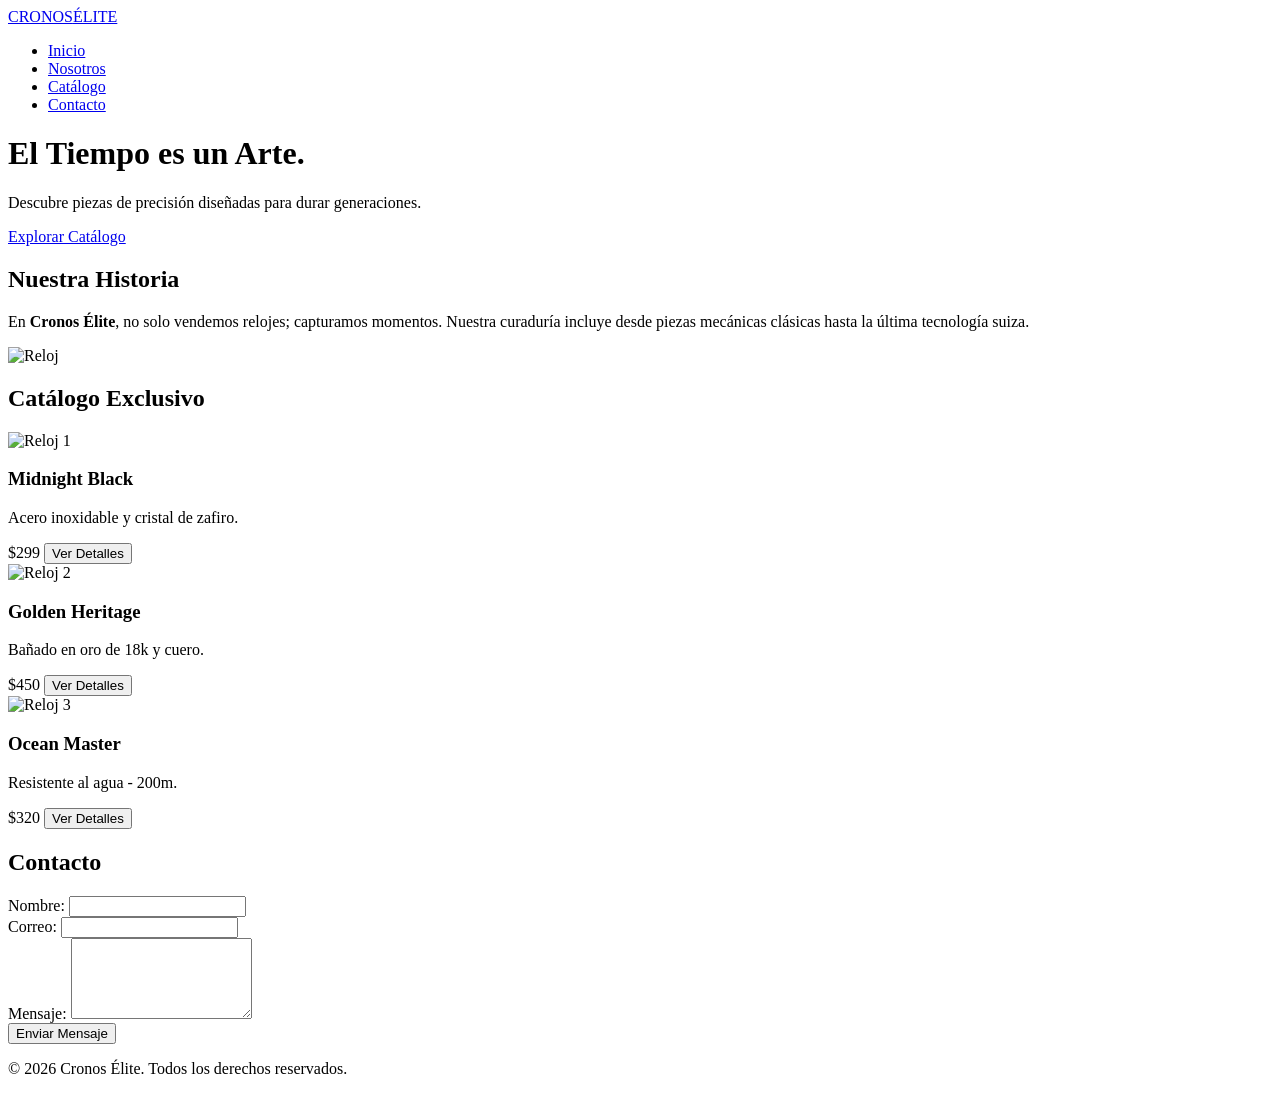
==== index.html @ 1d7d524d "Create index.html" ====
<!DOCTYPE html>
<html lang="es">
<head>
    <meta charset="UTF-8">
    <meta name="viewport" content="width=device-width, initial-scale=1.0">
    <title>Aureum Time | Relojería de Lujo</title>
    <link rel="stylesheet" href="styles.css">
    <link href="https://fonts.googleapis.com/css2?family=Playfair+Display:wght@700&family=Poppins:wght@300;400;600&display=swap" rel="stylesheet">
</head>
<body>

    <nav class="navbar">
        <div class="container nav-flex">
            <a href="#" class="logo">CRONOS<span>ÉLITE</span></a>
            <ul class="nav-links">
                <li><a href="#inicio">Inicio</a></li>
                <li><a href="#nosotros">Nosotros</a></li>
                <li><a href="#catalogo">Catálogo</a></li>
                <li><a href="#contacto" class="btn-nav">Contacto</a></li>
            </ul>
        </div>
    </nav>

    <header id="inicio" class="hero">
        <div class="hero-content fade-down">
            <h1>El Tiempo es un Arte.</h1>
            <p>Descubre piezas de precisión diseñadas para durar generaciones.</p>
            <a href="#catalogo" class="btn-main">Explorar Catálogo</a>
        </div>
    </header>

    <section id="nosotros" class="section">
        <div class="container grid-2">
            <div class="reveal-left">
                <h2>Nuestra Historia</h2>
                <p>En <strong>Cronos Élite</strong>, no solo vendemos relojes; capturamos momentos. Nuestra curaduría incluye desde piezas mecánicas clásicas hasta la última tecnología suiza.</p>
            </div>
            <div class="image-box reveal-right">
                <img src="https://images.unsplash.com/photo-1523275335684-37898b6baf30?auto=format&fit=crop&q=80&w=800" alt="Reloj" class="rounded-shadow">
            </div>
        </div>
    </section>

    <section id="catalogo" class="section dark-bg">
        <div class="container">
            <h2 class="center-text">Catálogo Exclusivo</h2>
            <div class="catalog-grid">
                <div class="card card-1">
                    <div class="card-img">
                        <img src="https://images.unsplash.com/photo-1547996160-81dfa63595dd?auto=format&fit=crop&q=80&w=500" alt="Reloj 1">
                    </div>
                    <div class="card-info">
                        <h3>Midnight Black</h3>
                        <p>Acero inoxidable y cristal de zafiro.</p>
                        <span class="price">$299</span>
                        <button class="btn-buy">Ver Detalles</button>
                    </div>
                </div>
                <div class="card card-2">
                    <div class="card-img">
                        <img src="https://images.unsplash.com/photo-1522337360744-222384c7a9b4?auto=format&fit=crop&q=80&w=500" alt="Reloj 2">
                    </div>
                    <div class="card-info">
                        <h3>Golden Heritage</h3>
                        <p>Bañado en oro de 18k y cuero.</p>
                        <span class="price">$450</span>
                        <button class="btn-buy">Ver Detalles</button>
                    </div>
                </div>
                <div class="card card-3">
                    <div class="card-img">
                        <img src="https://images.unsplash.com/photo-1508685096489-7aac291ba597?auto=format&fit=crop&q=80&w=500" alt="Reloj 3">
                    </div>
                    <div class="card-info">
                        <h3>Ocean Master</h3>
                        <p>Resistente al agua - 200m.</p>
                        <span class="price">$320</span>
                        <button class="btn-buy">Ver Detalles</button>
                    </div>
                </div>
            </div>
        </div>
    </section>

    <section id="contacto" class="section">
        <div class="container contact-flex">
            <div class="form-container">
                <h2>Contacto</h2>
                <form action="#" method="POST">
                    <div class="form-group">
                        <label for="name">Nombre:</label>
                        <input type="text" id="name" name="name" required>
                    </div>
                    <div class="form-group">
                        <label for="email">Correo:</label>
                        <input type="email" id="email" name="email" required>
                    </div>
                    <div class="form-group">
                        <label for="message">Mensaje:</label>
                        <textarea id="message" name="message" rows="5"></textarea>
                    </div>
                    <button type="submit" class="btn-main">Enviar Mensaje</button>
                </form>
            </div>
        </div>
    </section>

    <footer class="footer">
        <p>&copy; 2026 Cronos Élite. Todos los derechos reservados.</p>
    </footer>

</body>
</html>
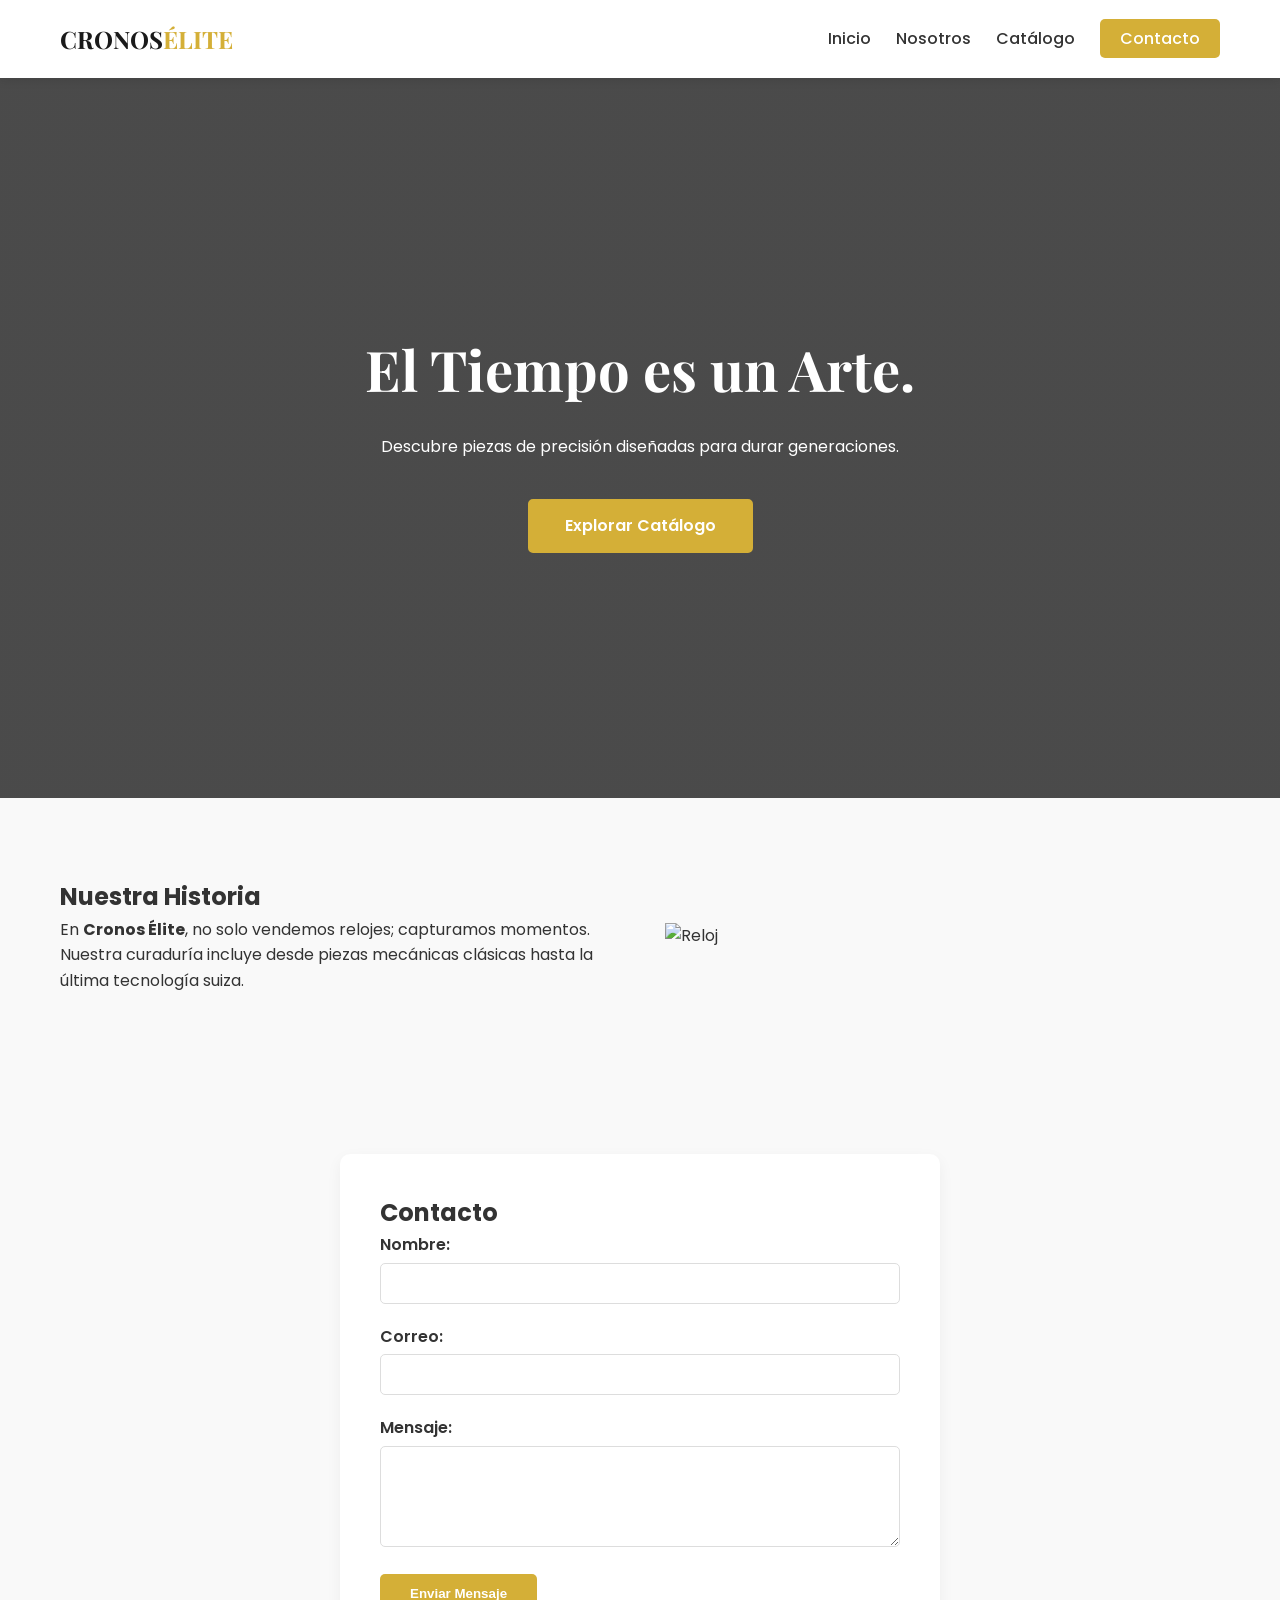
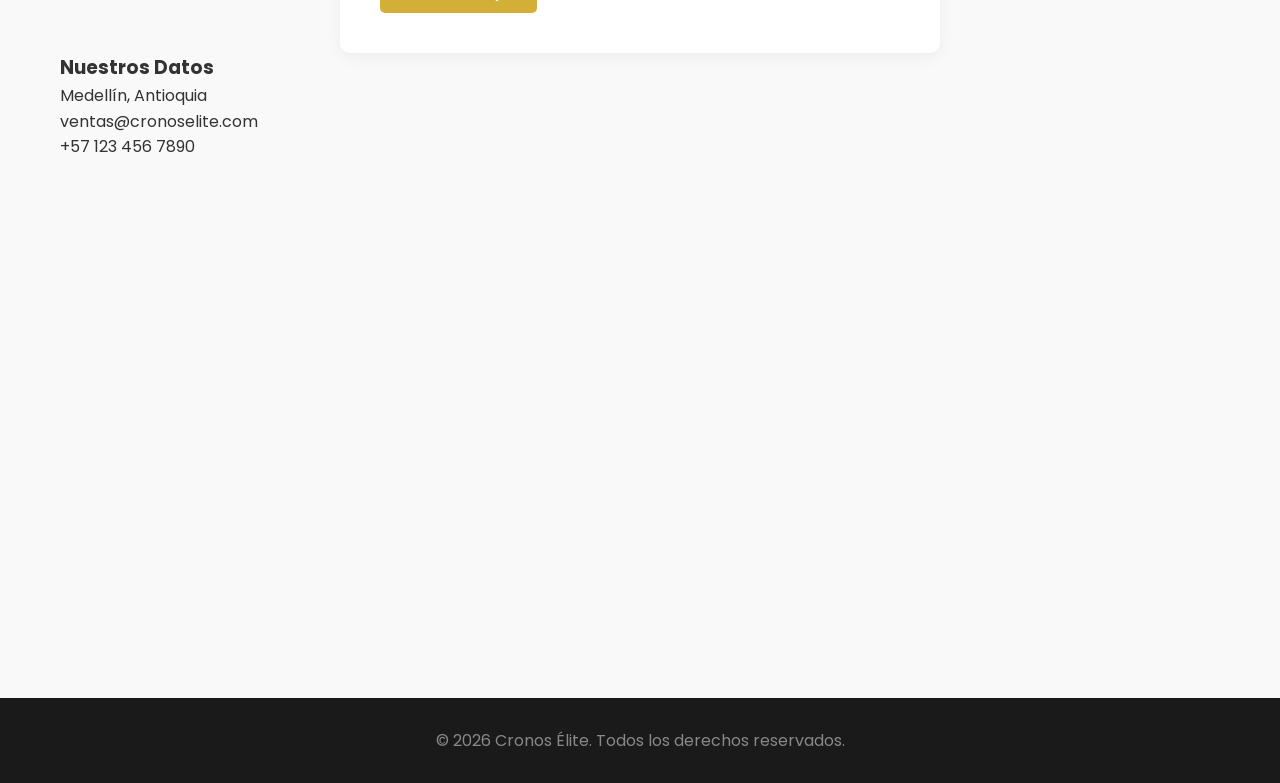
==== commit bd7f51a9: "Update catalog links and add contact information" ====
--- a/index.html
+++ b/index.html
@@ -6,6 +6,21 @@
     <title>Aureum Time | Relojería de Lujo</title>
     <link rel="stylesheet" href="styles.css">
     <link href="https://fonts.googleapis.com/css2?family=Playfair+Display:wght@700&family=Poppins:wght@300;400;600&display=swap" rel="stylesheet">
+    <style>
+        .hero .btn-main {
+            display: inline-block;
+            margin-top: 40px;
+            padding: 12px 35px;
+            background-color: #d4af37;
+            color: white;
+            text-shadow: none;
+            text-decoration: none;
+            border-radius: 5px;
+            font-weight: 600;
+            transition: all 0.3s ease;
+            border: 2px solid #d4af37;
+        }
+    </style>
 </head>
 <body>
 
@@ -15,7 +30,7 @@
             <ul class="nav-links">
                 <li><a href="#inicio">Inicio</a></li>
                 <li><a href="#nosotros">Nosotros</a></li>
-                <li><a href="#catalogo">Catálogo</a></li>
+                <li><a href="catalogo.html">Catálogo</a></li>
                 <li><a href="#contacto" class="btn-nav">Contacto</a></li>
             </ul>
         </div>
@@ -25,7 +40,7 @@
         <div class="hero-content fade-down">
             <h1>El Tiempo es un Arte.</h1>
             <p>Descubre piezas de precisión diseñadas para durar generaciones.</p>
-            <a href="#catalogo" class="btn-main">Explorar Catálogo</a>
+            <a href="catalogo.html" class="btn-main">Explorar Catálogo</a>
         </div>
     </header>
 
@@ -37,47 +52,6 @@
             </div>
             <div class="image-box reveal-right">
                 <img src="https://images.unsplash.com/photo-1523275335684-37898b6baf30?auto=format&fit=crop&q=80&w=800" alt="Reloj" class="rounded-shadow">
-            </div>
-        </div>
-    </section>
-
-    <section id="catalogo" class="section dark-bg">
-        <div class="container">
-            <h2 class="center-text">Catálogo Exclusivo</h2>
-            <div class="catalog-grid">
-                <div class="card card-1">
-                    <div class="card-img">
-                        <img src="https://images.unsplash.com/photo-1547996160-81dfa63595dd?auto=format&fit=crop&q=80&w=500" alt="Reloj 1">
-                    </div>
-                    <div class="card-info">
-                        <h3>Midnight Black</h3>
-                        <p>Acero inoxidable y cristal de zafiro.</p>
-                        <span class="price">$299</span>
-                        <button class="btn-buy">Ver Detalles</button>
-                    </div>
-                </div>
-                <div class="card card-2">
-                    <div class="card-img">
-                        <img src="https://images.unsplash.com/photo-1522337360744-222384c7a9b4?auto=format&fit=crop&q=80&w=500" alt="Reloj 2">
-                    </div>
-                    <div class="card-info">
-                        <h3>Golden Heritage</h3>
-                        <p>Bañado en oro de 18k y cuero.</p>
-                        <span class="price">$450</span>
-                        <button class="btn-buy">Ver Detalles</button>
-                    </div>
-                </div>
-                <div class="card card-3">
-                    <div class="card-img">
-                        <img src="https://images.unsplash.com/photo-1508685096489-7aac291ba597?auto=format&fit=crop&q=80&w=500" alt="Reloj 3">
-                    </div>
-                    <div class="card-info">
-                        <h3>Ocean Master</h3>
-                        <p>Resistente al agua - 200m.</p>
-                        <span class="price">$320</span>
-                        <button class="btn-buy">Ver Detalles</button>
-                    </div>
-                </div>
             </div>
         </div>
     </section>
@@ -102,6 +76,17 @@
                     <button type="submit" class="btn-main">Enviar Mensaje</button>
                 </form>
             </div>
+
+            <div class="contact-info">
+                <h3>Nuestros Datos</h3>
+                <p>Medellín, Antioquia</p>
+                <p>ventas@cronoselite.com</p>
+                <p>+57 123 456 7890</p>
+
+                <div class="map-container">
+                    <iframe src="https://www.google.com/maps/embed?pb=!1m18!1m12!1m3!1d1667.4963373663793!2d-75.55876607720107!3d6.264142660976623!2m3!1f0!2f0!3f0!3m2!1i1024!2i768!4f13.1!3m3!1m2!1s0x8e4429571b5915cb%3A0x53fc209ac185a397!2sMangata%20Living!5e0!3m2!1ses-419!2sco!4v1775848980150!5m2!1ses-419!2sco" width="600" height="450" style="border:0;" allowfullscreen="" loading="lazy" referrerpolicy="no-referrer-when-downgrade"></iframe>             
+                </div>
+            </div>
         </div>
     </section>
 
--- a/styles.css
+++ b/styles.css
@@ -0,0 +1,176 @@
+/* VARIABLES MODERNAS */
+:root {
+    --primary-color: #d4af37; /* Dorado Relojería */
+    --secondary-color: #1a1a1a; /* Negro suave */
+    --background-color: #f9f9f9;
+    --text-color: #333;
+    --white: #ffffff;
+    --font-family: 'Poppins', sans-serif;
+}
+
+/* RESET */
+* {
+    margin: 0;
+    padding: 0;
+    box-sizing: border-box;
+}
+
+body {
+    font-family: var(--font-family);
+    background-color: var(--background-color);
+    color: var(--text-color);
+    line-height: 1.6;
+}
+
+.container {
+    max-width: 1200px;
+    margin: 0 auto;
+    padding: 0 20px;
+}
+
+/* NAVBAR MEJORADA */
+.navbar {
+    background-color: var(--white);
+    padding: 20px 0;
+    box-shadow: 0 2px 10px rgba(0,0,0,0.1);
+    position: sticky;
+    top: 0;
+    z-index: 1000;
+}
+
+.nav-flex {
+    display: flex;
+    justify-content: space-between;
+    align-items: center;
+}
+
+.logo {
+    font-family: 'Playfair Display', serif;
+    font-size: 1.5rem;
+    font-weight: bold;
+    text-decoration: none;
+    color: var(--secondary-color);
+}
+
+.logo span { color: var(--primary-color); }
+
+.nav-links {
+    display: flex;
+    list-style: none;
+    gap: 25px;
+}
+
+.nav-links a {
+    text-decoration: none;
+    color: var(--text-color);
+    font-weight: 500;
+    transition: 0.3s;
+}
+
+.nav-links a:hover { color: var(--primary-color); }
+
+.btn-nav {
+    background: var(--primary-color);
+    color: var(--white) !important;
+    padding: 8px 20px;
+    border-radius: 5px;
+}
+
+/* HERO SECTION */
+.hero {
+    height: 80vh;
+    background: linear-gradient(rgba(0,0,0,0.7), rgba(0,0,0,0.7)), url('https://images.unsplash.com/photo-1509048191080-d2984bad6ad5?auto=format&fit=crop&q=80&w=1600') center/cover;
+    display: flex;
+    align-items: center;
+    justify-content: center;
+    color: var(--white);
+    text-align: center;
+}
+
+.hero h1 { font-family: 'Playfair Display', serif; font-size: 3.5rem; margin-bottom: 20px; }
+
+/* GRID SISTEMA */
+.grid-2 {
+    display: grid;
+    grid-template-columns: 1fr 1fr;
+    gap: 50px;
+    align-items: center;
+}
+
+.section { padding: 80px 0; }
+.dark-bg { background-color: var(--secondary-color); color: var(--white); }
+.center-text { text-align: center; margin-bottom: 40px; }
+
+/* CATALOGO (GRID DE 3 COLUMNAS) */
+.catalog-grid {
+    display: grid;
+    grid-template-columns: repeat(auto-fit, minmax(300px, 1fr));
+    gap: 30px;
+}
+
+.card {
+    background: var(--white);
+    color: var(--text-color);
+    border-radius: 12px;
+    overflow: hidden;
+    transition: 0.4s;
+    box-shadow: 0 10px 20px rgba(0,0,0,0.1);
+}
+
+.card:hover { transform: translateY(-10px); }
+
+.card-img img {
+    width: 100%;
+    height: 300px;
+    object-fit: cover;
+}
+
+.card-info { padding: 25px; text-align: center; }
+.price { display: block; font-size: 1.5rem; font-weight: bold; color: var(--primary-color); margin: 15px 0; }
+
+.btn-main, .btn-buy {
+    background: var(--primary-color);
+    color: var(--white);
+    border: none;
+    padding: 12px 30px;
+    border-radius: 5px;
+    cursor: pointer;
+    font-weight: 600;
+    transition: 0.3s;
+}
+
+.btn-buy { width: 100%; }
+.btn-main:hover { background: #b8972e; }
+
+/* FORMULARIO */
+.form-container { max-width: 600px; margin: 0 auto; background: var(--white); padding: 40px; border-radius: 10px; box-shadow: 0 5px 15px rgba(0,0,0,0.05); }
+.form-group { margin-bottom: 20px; }
+.form-group label { display: block; margin-bottom: 5px; font-weight: 600; }
+input, textarea { width: 100%; padding: 12px; border: 1px solid #ddd; border-radius: 5px; }
+
+/* ANIMACIONES */
+.fade-down { animation: fadeDown 0.8s ease-out; }
+
+@keyframes fadeDown {
+    from { opacity: 0; transform: translateY(-30px); }
+    to { opacity: 1; transform: translateY(0); }
+}
+
+.reveal-left { animation: slideInLeft 1s ease-out; }
+@keyframes slideInLeft {
+    from { opacity: 0; transform: translateX(-100px); }
+    to { opacity: 1; transform: translateX(0); }
+}
+
+.footer {
+    background: var(--secondary-color);
+    color: #888;
+    text-align: center;
+    padding: 30px 0;
+}
+
+/* RESPONSIVE */
+@media (max-width: 768px) {
+    .grid-2 { grid-template-columns: 1fr; }
+    .hero h1 { font-size: 2.5rem; }
+}
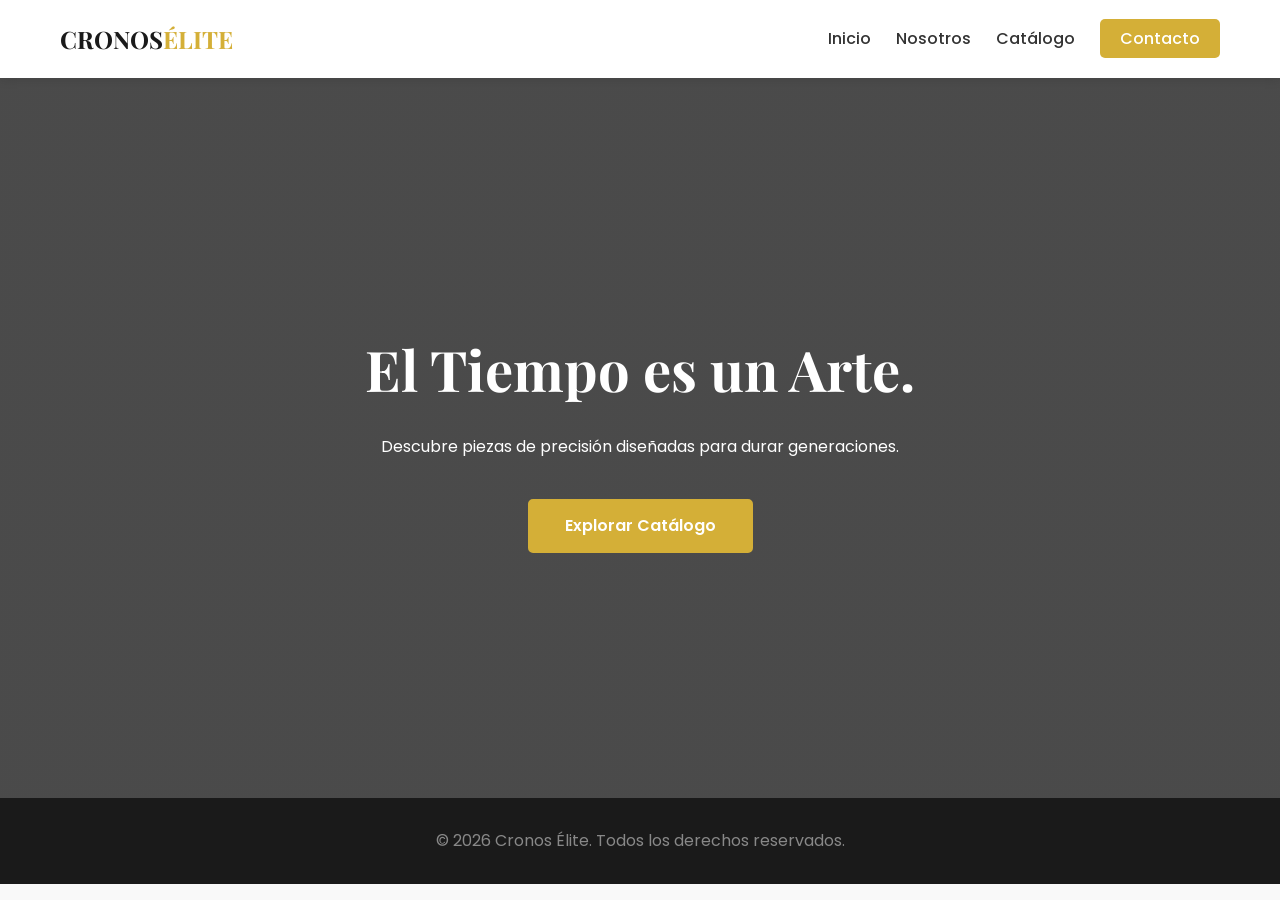
==== commit a0e4f905: "Add inicio.css and update navigation links" ====
--- a/index.html
+++ b/index.html
@@ -5,6 +5,7 @@
     <meta name="viewport" content="width=device-width, initial-scale=1.0">
     <title>Aureum Time | Relojería de Lujo</title>
     <link rel="stylesheet" href="styles.css">
+    <link rel="stylesheet" href="inicio.css">
     <link href="https://fonts.googleapis.com/css2?family=Playfair+Display:wght@700&family=Poppins:wght@300;400;600&display=swap" rel="stylesheet">
     <style>
         .hero .btn-main {
@@ -28,10 +29,10 @@
         <div class="container nav-flex">
             <a href="#" class="logo">CRONOS<span>ÉLITE</span></a>
             <ul class="nav-links">
-                <li><a href="#inicio">Inicio</a></li>
-                <li><a href="#nosotros">Nosotros</a></li>
+                <li><a href="index.html">Inicio</a></li>
+                <li><a href="nosotros.html">Nosotros</a></li>
                 <li><a href="catalogo.html">Catálogo</a></li>
-                <li><a href="#contacto" class="btn-nav">Contacto</a></li>
+                <li><a href="contacto.html" class="btn-nav">Contacto</a></li>
             </ul>
         </div>
     </nav>
@@ -44,52 +45,6 @@
         </div>
     </header>
 
-    <section id="nosotros" class="section">
-        <div class="container grid-2">
-            <div class="reveal-left">
-                <h2>Nuestra Historia</h2>
-                <p>En <strong>Cronos Élite</strong>, no solo vendemos relojes; capturamos momentos. Nuestra curaduría incluye desde piezas mecánicas clásicas hasta la última tecnología suiza.</p>
-            </div>
-            <div class="image-box reveal-right">
-                <img src="https://images.unsplash.com/photo-1523275335684-37898b6baf30?auto=format&fit=crop&q=80&w=800" alt="Reloj" class="rounded-shadow">
-            </div>
-        </div>
-    </section>
-
-    <section id="contacto" class="section">
-        <div class="container contact-flex">
-            <div class="form-container">
-                <h2>Contacto</h2>
-                <form action="#" method="POST">
-                    <div class="form-group">
-                        <label for="name">Nombre:</label>
-                        <input type="text" id="name" name="name" required>
-                    </div>
-                    <div class="form-group">
-                        <label for="email">Correo:</label>
-                        <input type="email" id="email" name="email" required>
-                    </div>
-                    <div class="form-group">
-                        <label for="message">Mensaje:</label>
-                        <textarea id="message" name="message" rows="5"></textarea>
-                    </div>
-                    <button type="submit" class="btn-main">Enviar Mensaje</button>
-                </form>
-            </div>
-
-            <div class="contact-info">
-                <h3>Nuestros Datos</h3>
-                <p>Medellín, Antioquia</p>
-                <p>ventas@cronoselite.com</p>
-                <p>+57 123 456 7890</p>
-
-                <div class="map-container">
-                    <iframe src="https://www.google.com/maps/embed?pb=!1m18!1m12!1m3!1d1667.4963373663793!2d-75.55876607720107!3d6.264142660976623!2m3!1f0!2f0!3f0!3m2!1i1024!2i768!4f13.1!3m3!1m2!1s0x8e4429571b5915cb%3A0x53fc209ac185a397!2sMangata%20Living!5e0!3m2!1ses-419!2sco!4v1775848980150!5m2!1ses-419!2sco" width="600" height="450" style="border:0;" allowfullscreen="" loading="lazy" referrerpolicy="no-referrer-when-downgrade"></iframe>             
-                </div>
-            </div>
-        </div>
-    </section>
-
     <footer class="footer">
         <p>&copy; 2026 Cronos Élite. Todos los derechos reservados.</p>
     </footer>
--- a/styles.css
+++ b/styles.css
@@ -109,15 +109,40 @@
 }
 
 .card {
-    background: var(--white);
-    color: var(--text-color);
-    border-radius: 12px;
+    border-radius: 15px;
     overflow: hidden;
-    transition: 0.4s;
-    box-shadow: 0 10px 20px rgba(0,0,0,0.1);
-}
-
-.card:hover { transform: translateY(-10px); }
+    height: 400px;
+
+
+    background-size: cover;
+    background-position: cover;
+    background-repeat: no-repeat;
+    box-shadow: 0 10px 30px rgba(0,0,0,0.3);
+
+    position: relative;
+    display: flex;
+    align-items: flex-end;
+}
+
+.card::after {
+    content: '';
+    position: absolute;
+    top: 0; left: 0; width: 100%; background: linear-gradient(to bottom, rgba(0,0,0,0.1), rgba(0,0,0,0.8) 80%);
+    z-index: 1;
+}
+
+.card:hover { 
+    transform: translateY(-15px) scale(1.02); 
+    box-shadow: 0 20px 40px rgba(212, 175, 55, 0.3);
+}
+
+.card:hover::after {
+    opacity: 0.7;
+}
+
+.card-1 { background-image: url('img/Midnight-black.jpg')}
+.card-2 { background-image: url('img/Golden-heritage.jpg')}
+.card-3 { background-image: url('img/Ocean-master.jpg')}
 
 .card-img img {
     width: 100%;
@@ -125,22 +150,52 @@
     object-fit: cover;
 }
 
-.card-info { padding: 25px; text-align: center; }
-.price { display: block; font-size: 1.5rem; font-weight: bold; color: var(--primary-color); margin: 15px 0; }
-
-.btn-main, .btn-buy {
-    background: var(--primary-color);
-    color: var(--white);
-    border: none;
-    padding: 12px 30px;
+.card-info { 
+    padding: 30px;  
+    width: 100%; 
+    text-align: center; 
+    position: relative;
+    z-index: 2;
+    color: white;
+}
+
+.card-info h3 {
+    font-family: 'Playfair Display', serif;
+    font-size: 1.6rem;
+    margin-bottom: 5px;
+    text-shadow: 0 2px 4px rgba(0,0,0,0.5);
+}
+
+.card-info p {
+    font-size: 0.9rem;
+    opacity: 0.9;
+    margin-bottom: 15px;
+}
+
+.price { display: block; 
+    font-size: 2rem; 
+    font-weight: 800; 
+    color: var(--primary-color); 
+    margin-bottom: 20px;
+    text-shadow: 0 2px 10px rgba(212, 175, 55, 0.5);
+}
+
+.btn-buy {
+    width: 100%;
+    background-color: rgba(212, 175, 55, 0.8);
+    color: white;
+    border: 2px solid var(--primary-color);
+    padding: 12px;
     border-radius: 5px;
+    font-weight: 600;
     cursor: pointer;
-    font-weight: 600;
     transition: 0.3s;
 }
 
-.btn-buy { width: 100%; }
-.btn-main:hover { background: #b8972e; }
+.btn-buy:hover {
+    background-color: var(--primary-color);
+    transform: scale(1.03);
+}
 
 /* FORMULARIO */
 .form-container { max-width: 600px; margin: 0 auto; background: var(--white); padding: 40px; border-radius: 10px; box-shadow: 0 5px 15px rgba(0,0,0,0.05); }
@@ -174,3 +229,35 @@
     .grid-2 { grid-template-columns: 1fr; }
     .hero h1 { font-size: 2.5rem; }
 }
+
+.contact-grid {
+    display: grid;
+    grid-template-columns: repeat(auto-fit, minmax(280px, 1fr));
+    gap: 30px;
+    width: 100%;
+    max-width: 1200px;
+    margin: 40px auto;
+    padding: 0 20px;
+}
+
+.contact-info {
+    width: 100%;
+    max-width: 100%;
+    overflow: hidden;
+}
+
+.map-container {
+    margin-top: 25px;
+    width: 100%;
+    max-width: 100%;
+    border-radius: 12px;
+    overflow: hidden;
+    border: 2px solid var(--primary-color);
+    box-shadow: 0 8px 20px rgba(0,0,0,0.15);
+}
+
+.map-container iframe {
+    width: 100%;
+    height: 300px;
+    border: block;
+}
